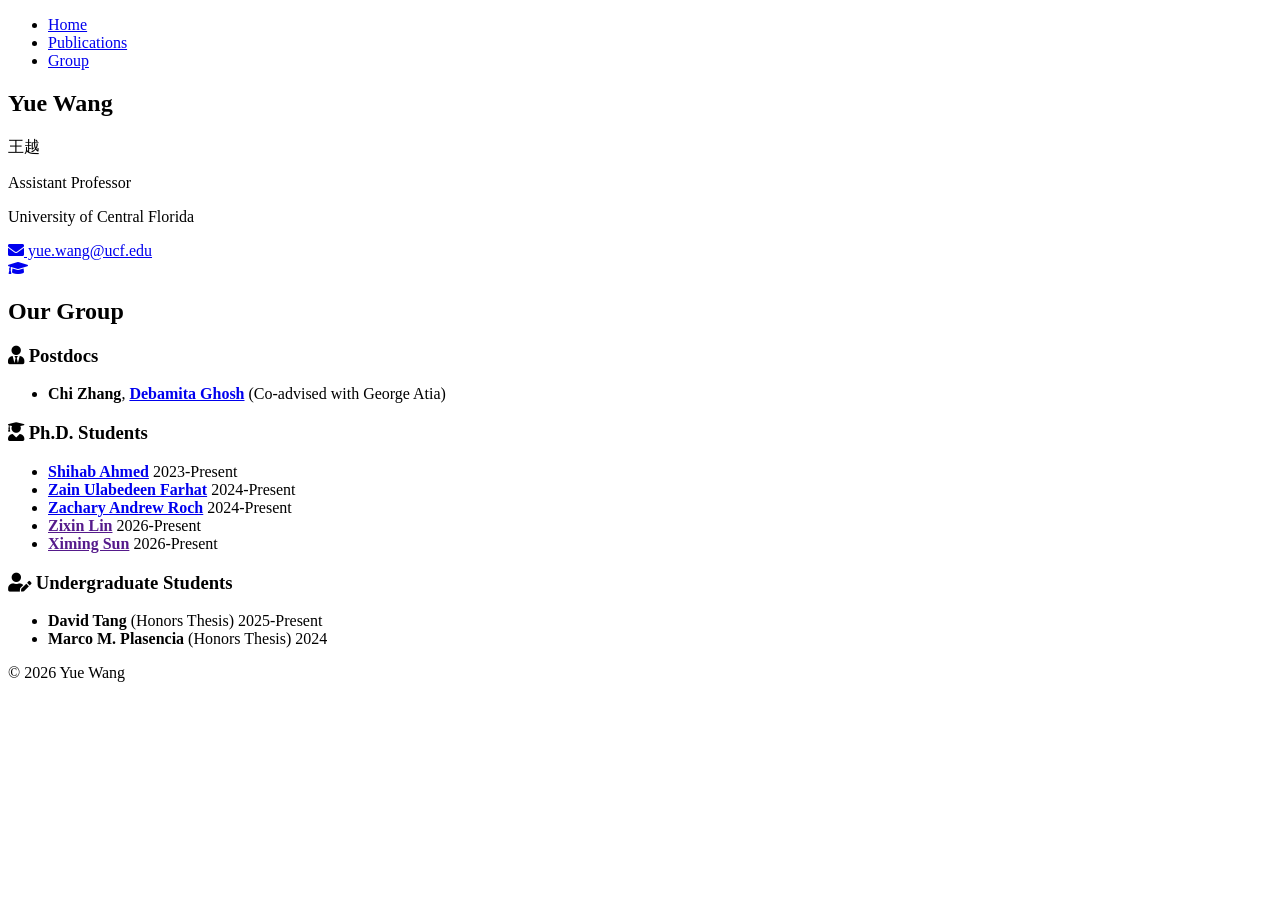
==== group.html @ 141ef3f2 "Update group.html" ====
<!DOCTYPE html>
<html lang="en">
<head>
    <meta charset="UTF-8">
    <meta name="viewport" content="width=device-width, initial-scale=1.0">
    <title>Yue Wang - Group</title>
    <link rel="stylesheet" href="https://fonts.googleapis.com/css2?family=Inter:wght@300;400;600&family=Merriweather:wght@400;700&display=swap">
    <link rel="stylesheet" href="https://cdnjs.cloudflare.com/ajax/libs/font-awesome/5.15.3/css/all.min.css">
    <link rel="stylesheet" href="styles.css">
</head>
<body class="bg-light">

    <nav class="navbar">
        <div class="nav-container">
            <ul class="nav-links">
                <li><a href="index.html">Home</a></li>
                <li><a href="publications.html">Publications</a></li>
                <li><a href="group.html" class="active">Group</a></li>
            </ul>
        </div>
    </nav>

    <div class="main-layout">
        <aside class="sidebar">
            <div class="sidebar-card">
                <h1 class="sidebar-name">Yue Wang</h1>
                <p class="sidebar-name-zh">王越</p>
                <p class="sidebar-title">Assistant Professor</p>
                <p class="sidebar-affiliation">University of Central Florida</p>
                
                <div class="sidebar-links">
                    <a href="mailto:yue.wang@ucf.edu" class="email-link">
                        <i class="fas fa-envelope"></i> yue.wang@ucf.edu
                    </a>
                    <div class="social-icons">
                        <a href="https://scholar.google.com/citations?user=ndMi_z8AAAAJ" title="Google Scholar"><i class="fas fa-graduation-cap"></i></a>
                    </div>
                </div>
            </div>
        </aside>

        <div class="content-area">
            
            <section class="card">
                <h2>Our Group</h2>
                
                <div class="group-section">
                    <h3 class="group-type-title"><i class="fas fa-user-tie"></i> Postdocs</h3>
                    <ul class="member-list">
                        <li>
                            <strong>Chi Zhang</strong>, 
                            <strong><a href="https://scholar.google.com/citations?user=lnEnqvkAAAAJ&hl=en">Debamita Ghosh</a></strong> 
                            <span class="member-note">(Co-advised with George Atia)</span>
                        </li>
                    </ul>
                </div>

                <div class="group-section">
                    <h3 class="group-type-title"><i class="fas fa-user-graduate"></i> Ph.D. Students</h3>
                    <ul class="member-list">
                        <li><strong><a href="https://scholar.google.com/citations?user=rnjZ5TsAAAAJ">Shihab Ahmed</a></strong> <span class="member-year">2023-Present</span></li>
                        <li><strong><a href="https://scholar.google.com/citations?user=D2qVJCsAAAAJ">Zain Ulabedeen Farhat</a></strong> <span class="member-year">2024-Present</span></li>
                        <li><strong><a href="https://scholar.google.com/citations?user=ZyR7ZvEAAAAJ">Zachary Andrew Roch</a></strong> <span class="member-year">2024-Present</span></li>
                        <li><strong><a href="">Zixin Lin</a></strong> <span class="member-year">2026-Present</span></li>
                        <li><strong><a href="">Ximing Sun</a></strong> <span class="member-year">2026-Present</span></li>
                    </ul>
                </div>

                <div class="group-section">
                    <h3 class="group-type-title"><i class="fas fa-user-edit"></i> Undergraduate Students</h3>
                    <ul class="member-list">
                        <li><strong>David Tang</strong> <span class="member-note">(Honors Thesis)</span> <span class="member-year">2025-Present</span></li>
                        <li><strong>Marco M. Plasencia</strong> <span class="member-note">(Honors Thesis)</span> <span class="member-year">2024</span></li>
                    </ul>
                </div>
            </section>

        </div>
    </div>

    <footer>
        <p>&copy; 2026 Yue Wang</p>
    </footer>

</body>
</html>
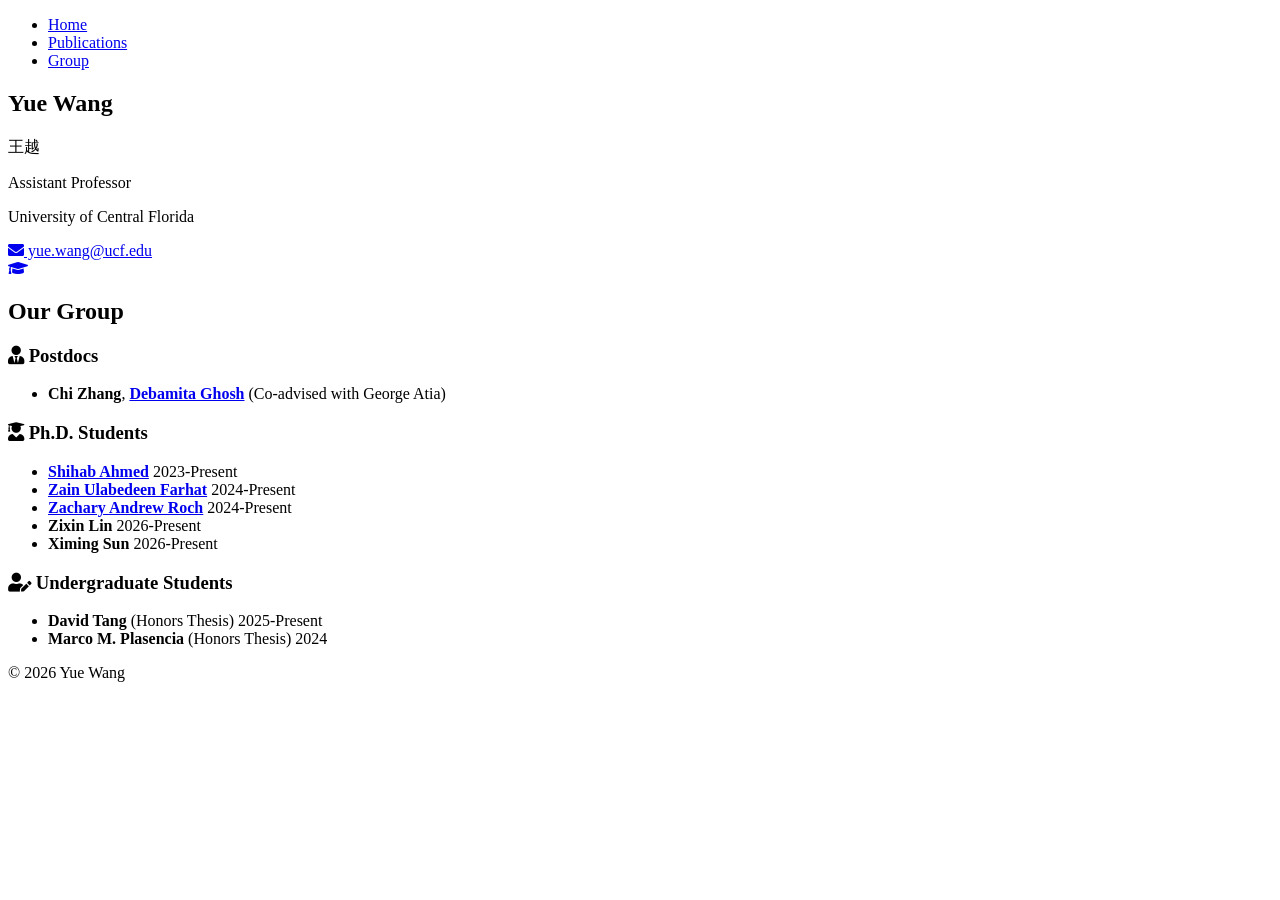
==== commit 93063d97: "Update group.html" ====
--- a/group.html
+++ b/group.html
@@ -61,8 +61,8 @@
                         <li><strong><a href="https://scholar.google.com/citations?user=rnjZ5TsAAAAJ">Shihab Ahmed</a></strong> <span class="member-year">2023-Present</span></li>
                         <li><strong><a href="https://scholar.google.com/citations?user=D2qVJCsAAAAJ">Zain Ulabedeen Farhat</a></strong> <span class="member-year">2024-Present</span></li>
                         <li><strong><a href="https://scholar.google.com/citations?user=ZyR7ZvEAAAAJ">Zachary Andrew Roch</a></strong> <span class="member-year">2024-Present</span></li>
-                        <li><strong><a href="">Zixin Lin</a></strong> <span class="member-year">2026-Present</span></li>
-                        <li><strong><a href="">Ximing Sun</a></strong> <span class="member-year">2026-Present</span></li>
+                        <li><strong>Zixin Lin</strong> <span class="member-year">2026-Present</span></li>
+                        <li><strong>Ximing Sun</strong> <span class="member-year">2026-Present</span></li>
                     </ul>
                 </div>
 
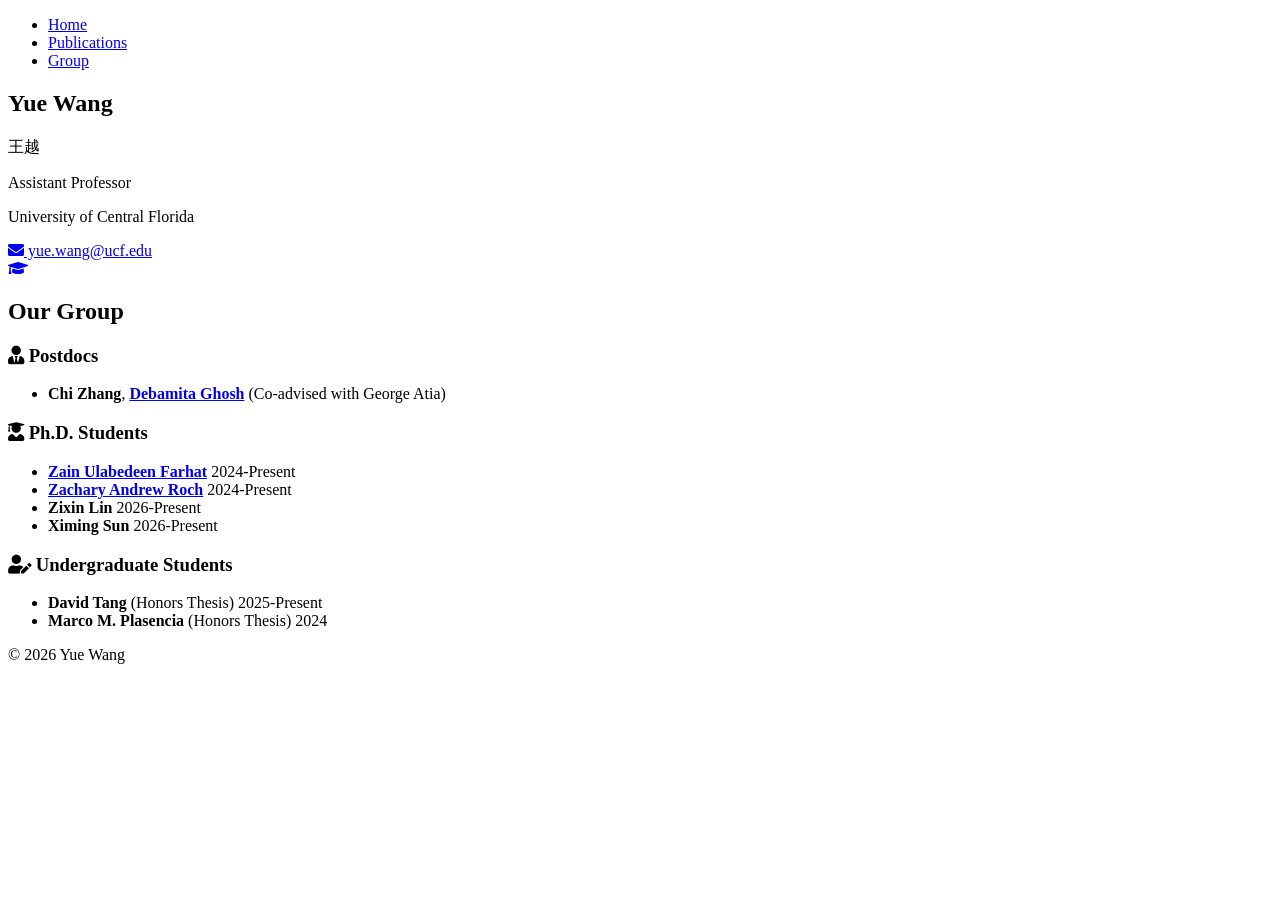
==== commit f5977de3: "Update group.html" ====
--- a/group.html
+++ b/group.html
@@ -58,7 +58,7 @@
                 <div class="group-section">
                     <h3 class="group-type-title"><i class="fas fa-user-graduate"></i> Ph.D. Students</h3>
                     <ul class="member-list">
-                        <li><strong><a href="https://scholar.google.com/citations?user=rnjZ5TsAAAAJ">Shihab Ahmed</a></strong> <span class="member-year">2023-Present</span></li>
+                        <!-- <li><strong><a href="https://scholar.google.com/citations?user=rnjZ5TsAAAAJ">Shihab Ahmed</a></strong> <span class="member-year">2023-Present</span></li> -->
                         <li><strong><a href="https://scholar.google.com/citations?user=D2qVJCsAAAAJ">Zain Ulabedeen Farhat</a></strong> <span class="member-year">2024-Present</span></li>
                         <li><strong><a href="https://scholar.google.com/citations?user=ZyR7ZvEAAAAJ">Zachary Andrew Roch</a></strong> <span class="member-year">2024-Present</span></li>
                         <li><strong>Zixin Lin</strong> <span class="member-year">2026-Present</span></li>
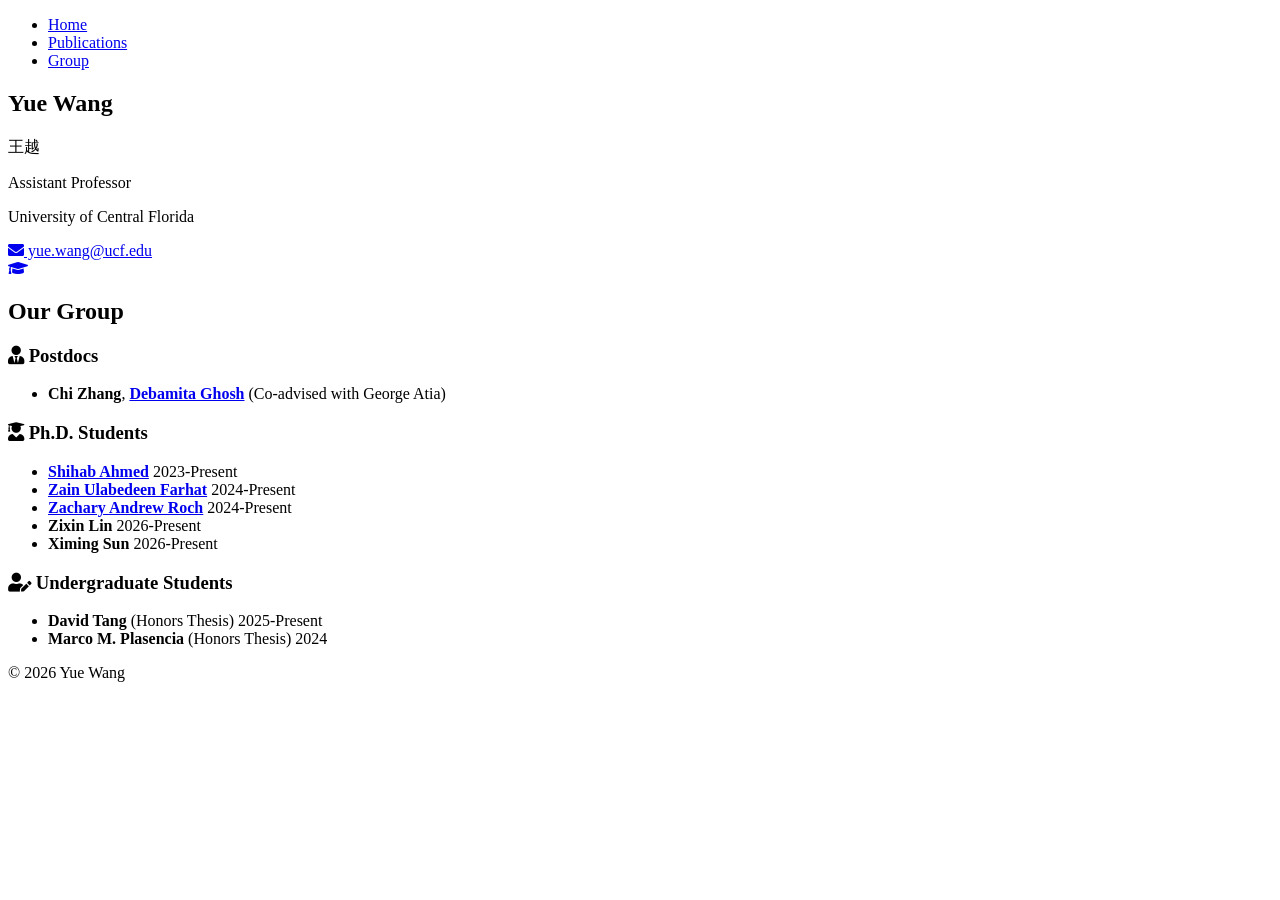
==== commit f18db682: "Update group.html" ====
--- a/group.html
+++ b/group.html
@@ -58,7 +58,7 @@
                 <div class="group-section">
                     <h3 class="group-type-title"><i class="fas fa-user-graduate"></i> Ph.D. Students</h3>
                     <ul class="member-list">
-                        <!-- <li><strong><a href="https://scholar.google.com/citations?user=rnjZ5TsAAAAJ">Shihab Ahmed</a></strong> <span class="member-year">2023-Present</span></li> -->
+                        <li><strong><a href="https://scholar.google.com/citations?user=rnjZ5TsAAAAJ">Shihab Ahmed</a></strong> <span class="member-year">2023-Present</span></li>
                         <li><strong><a href="https://scholar.google.com/citations?user=D2qVJCsAAAAJ">Zain Ulabedeen Farhat</a></strong> <span class="member-year">2024-Present</span></li>
                         <li><strong><a href="https://scholar.google.com/citations?user=ZyR7ZvEAAAAJ">Zachary Andrew Roch</a></strong> <span class="member-year">2024-Present</span></li>
                         <li><strong>Zixin Lin</strong> <span class="member-year">2026-Present</span></li>
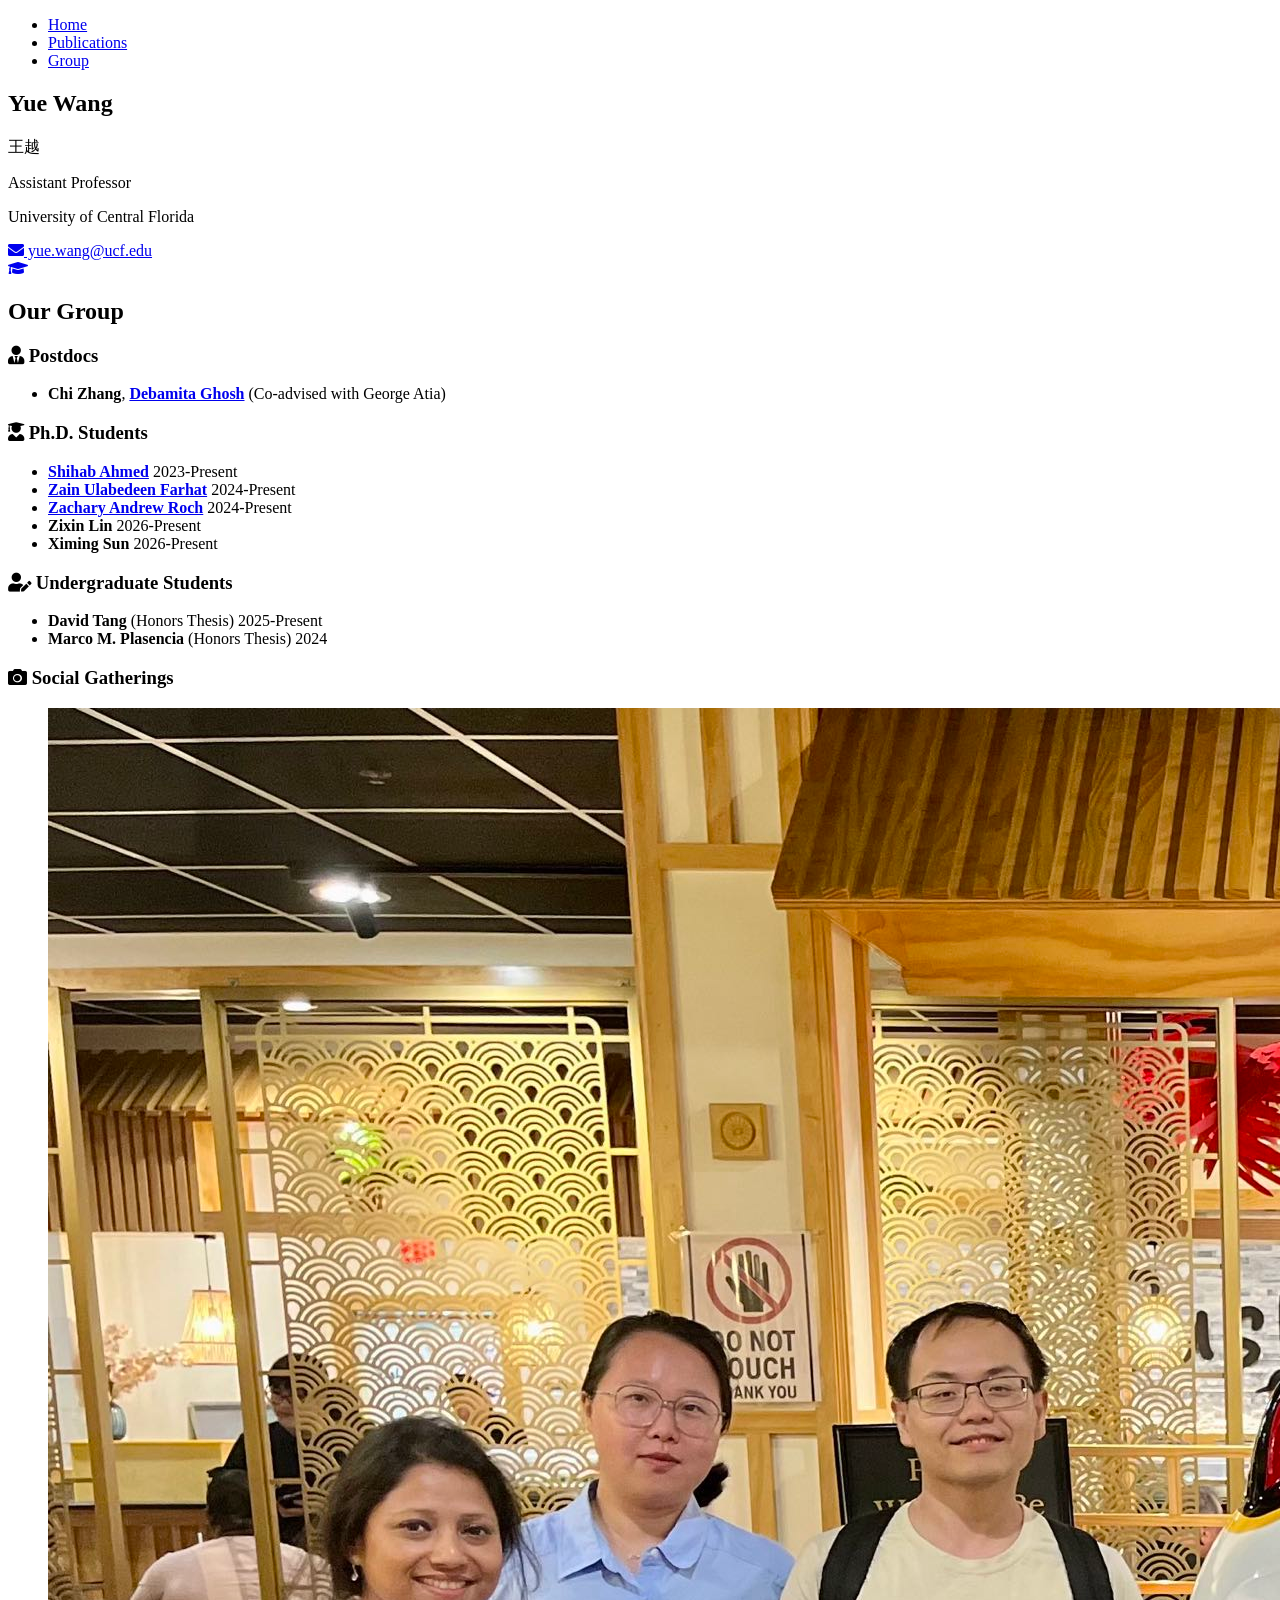
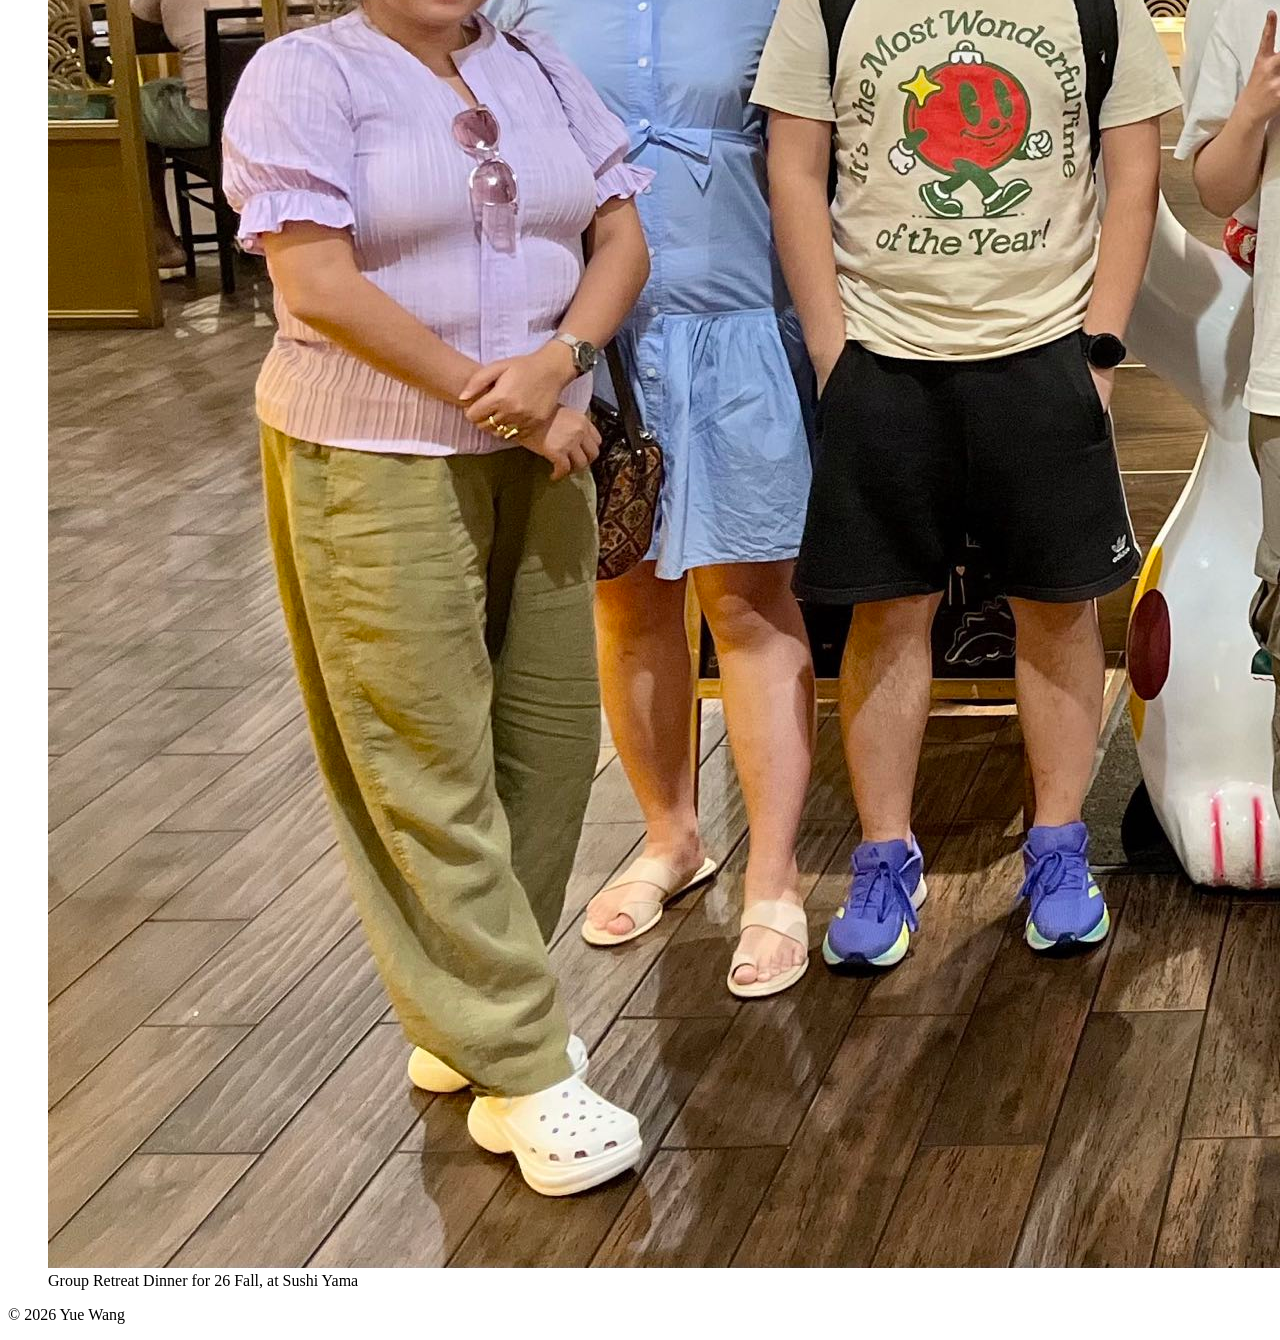
==== commit 5b1e59a7: "Update group.html" ====
--- a/group.html
+++ b/group.html
@@ -73,6 +73,28 @@
                         <li><strong>Marco M. Plasencia</strong> <span class="member-note">(Honors Thesis)</span> <span class="member-year">2024</span></li>
                     </ul>
                 </div>
+            
+            
+            
+            
+            <div class="group-section">
+                    <h3 class="group-type-title"><i class="fas fa-camera"></i> Social Gatherings</h3>
+                    
+                    <!-- Photo Gallery Grid -->
+                    <div class="gallery-grid">
+                        
+                        <!-- Photo 1 -->
+                        <figure class="gallery-item">
+                            <!-- Change 'images/photo1.jpg' to the exact name of your uploaded image -->
+                            <img src="images/group_0822.jpg" alt="Lab group dinner">
+                            <figcaption>Group Retreat Dinner for 26 Fall, at Sushi Yama </figcaption>
+                        </figure>
+
+                        <!-- Add more <figure> blocks here as you get more photos -->
+
+                    </div>
+                </div>
+            
             </section>
 
         </div>
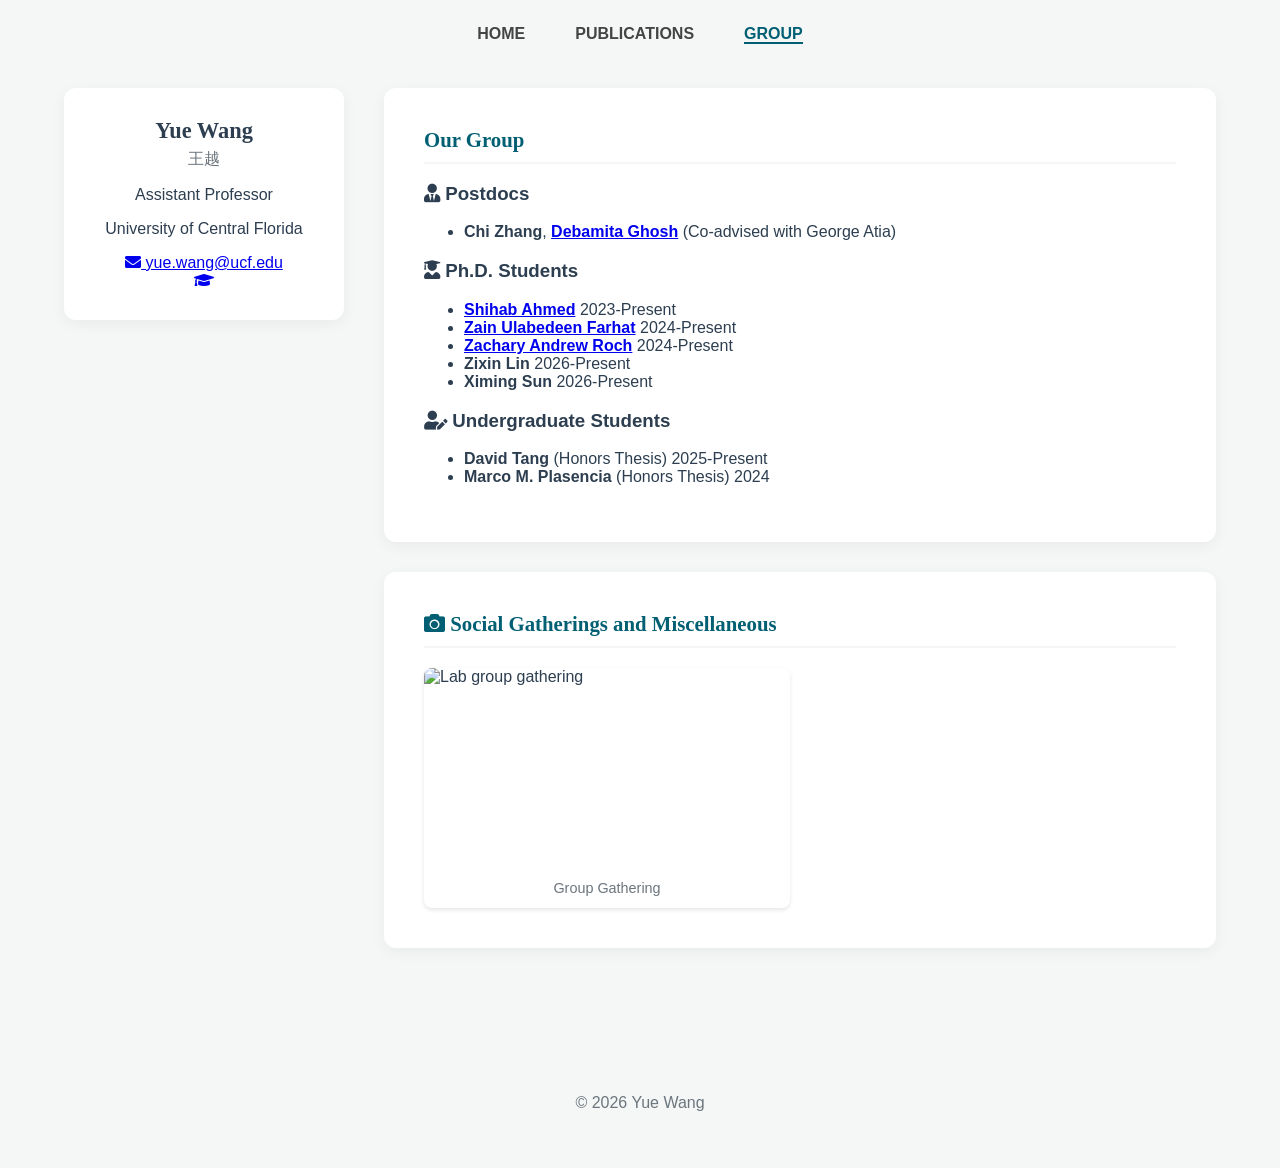
==== commit e7f54c06: "Update group.html" ====
--- a/group.html
+++ b/group.html
@@ -73,28 +73,27 @@
                         <li><strong>Marco M. Plasencia</strong> <span class="member-note">(Honors Thesis)</span> <span class="member-year">2024</span></li>
                     </ul>
                 </div>
+        
             
-            
-            
-            
-            <div class="group-section">
-                    <h3 class="group-type-title"><i class="fas fa-camera"></i> Social Gatherings</h3>
+            </section>
+            <!-- Your existing "Our Group" section ends here -->
+            </section>
+
+            <!-- NEW SECTION: Social Gatherings -->
+            <section class="card" style="margin-top: 30px;">
+                <h2><i class="fas fa-camera"></i> Social Gatherings and Miscellaneous</h2>
+                
+                <div class="gallery-grid">
                     
-                    <!-- Photo Gallery Grid -->
-                    <div class="gallery-grid">
-                        
-                        <!-- Photo 1 -->
-                        <figure class="gallery-item">
-                            <!-- Change 'images/photo1.jpg' to the exact name of your uploaded image -->
-                            <img src="images/group_0822.jpg" alt="Lab group dinner">
-                            <figcaption>Group Retreat Dinner for 26 Fall, at Sushi Yama </figcaption>
-                        </figure>
+                    <figure class="gallery-item">
+                        <!-- Referencing the specific image file verbatim -->
+                        <img src="images/image_f46107.jpg" alt="Lab group gathering">
+                        <figcaption>Group Gathering</figcaption>
+                    </figure>
 
-                        <!-- Add more <figure> blocks here as you get more photos -->
+                    <!-- Add more <figure> blocks here as needed -->
 
-                    </div>
                 </div>
-            
             </section>
 
         </div>
--- a/styles.css
+++ b/styles.css
@@ -0,0 +1,147 @@
+:root {
+    --primary-color: #005f73;
+    --accent-color: #0a9396;
+    --bg-body: #f4f7f6;
+    --bg-card: #ffffff;
+    --text-main: #2c3e50;
+    --text-muted: #6c757d;
+    --font-header: 'Merriweather', serif;
+}
+
+body {
+    background-color: var(--bg-body);
+    margin: 0;
+    font-family: 'Inter', sans-serif;
+    color: var(--text-main);
+}
+
+/* 导航栏 */
+.navbar {
+    background-color: transparent;
+    padding: 25px 0;
+}
+.nav-container {
+    width: 90%;
+    max-width: 1300px;
+    margin: 0 auto;
+    display: flex;
+    justify-content: center;
+}
+.nav-links {
+    list-style: none;
+    display: flex;
+    margin: 0; padding: 0;
+}
+.nav-links li { margin: 0 25px; }
+.nav-links a {
+    color: #444;
+    text-decoration: none;
+    font-weight: 600;
+    text-transform: uppercase;
+}
+.nav-links a.active { color: var(--primary-color); border-bottom: 2px solid var(--primary-color); }
+
+/* 主布局 - 百分比宽度 */
+.main-layout {
+    display: flex;
+    width: 90%;
+    max-width: 1300px;
+    margin: 20px auto 60px;
+    gap: 40px;
+}
+
+/* 左侧边栏照片样式 */
+.sidebar {
+    flex: 1;
+    min-width: 280px;
+}
+.sidebar-card {
+    background: var(--bg-card);
+    border-radius: 12px;
+    padding: 30px;
+    text-align: center;
+    box-shadow: 0 4px 15px rgba(0,0,0,0.05);
+    position: sticky;
+    top: 40px;
+}
+.profile-img {
+    width: 100%;
+    max-width: 220px;
+    border-radius: 10px; /* 圆角增加干净感 */
+    margin-bottom: 20px;
+    box-shadow: 0 4px 10px rgba(0,0,0,0.08);
+}
+.sidebar-name { font-size: 1.4rem; margin: 0; font-family: var(--font-header); }
+.sidebar-name-zh { color: var(--text-muted); margin: 5px 0 15px; }
+
+/* 右侧卡片区域 */
+.content-area {
+    flex: 3;
+}
+.card {
+    background: var(--bg-card);
+    border-radius: 12px;
+    padding: 40px;
+    margin-bottom: 30px;
+    box-shadow: 0 4px 15px rgba(0,0,0,0.05);
+}
+.card h2 {
+    margin-top: 0;
+    font-family: var(--font-header);
+    font-size: 1.3rem; /* 缩小了标题 */
+    color: var(--primary-color);
+    border-bottom: 2px solid var(--bg-body);
+    padding-bottom: 10px;
+}
+
+/* News 列表修复 */
+.news-list { list-style: none; padding: 0; }
+.news-list li { display: flex; gap: 15px; margin-bottom: 12px; align-items: baseline; }
+.news-list .date { color: var(--accent-color); font-weight: bold; min-width: 85px; }
+
+/* 响应式：手机端自动变单列 */
+@media (max-width: 992px) {
+    .main-layout { flex-direction: column; width: 95%; }
+    .sidebar-card { position: static; }
+    .news-list li { flex-direction: column; gap: 5px; }
+}
+
+footer { text-align: center; padding: 40px 0; color: var(--text-muted); }
+
+/* --- Photo Gallery --- */
+.gallery-grid {
+    display: grid;
+    /* This automatically creates a responsive grid. Images will be at least 250px wide */
+    grid-template-columns: repeat(auto-fill, minmax(250px, 1fr));
+    gap: 20px;
+    margin-top: 20px;
+}
+
+.gallery-item {
+    margin: 0;
+    overflow: hidden;
+    border-radius: 8px;
+    box-shadow: 0 2px 4px rgba(0,0,0,0.1);
+    background-color: var(--bg-light);
+}
+
+.gallery-item img {
+    width: 100%;
+    height: 200px; /* Forces all images to be the same height */
+    object-fit: cover; /* Prevents images from stretching weirdly */
+    display: block;
+    transition: transform 0.3s ease;
+}
+
+/* Adds a nice zoom effect when someone hovers over the image */
+.gallery-item img:hover {
+    transform: scale(1.05);
+}
+
+.gallery-item figcaption {
+    padding: 12px;
+    text-align: center;
+    font-size: 0.9rem;
+    color: var(--text-muted);
+    font-weight: 500;
+}
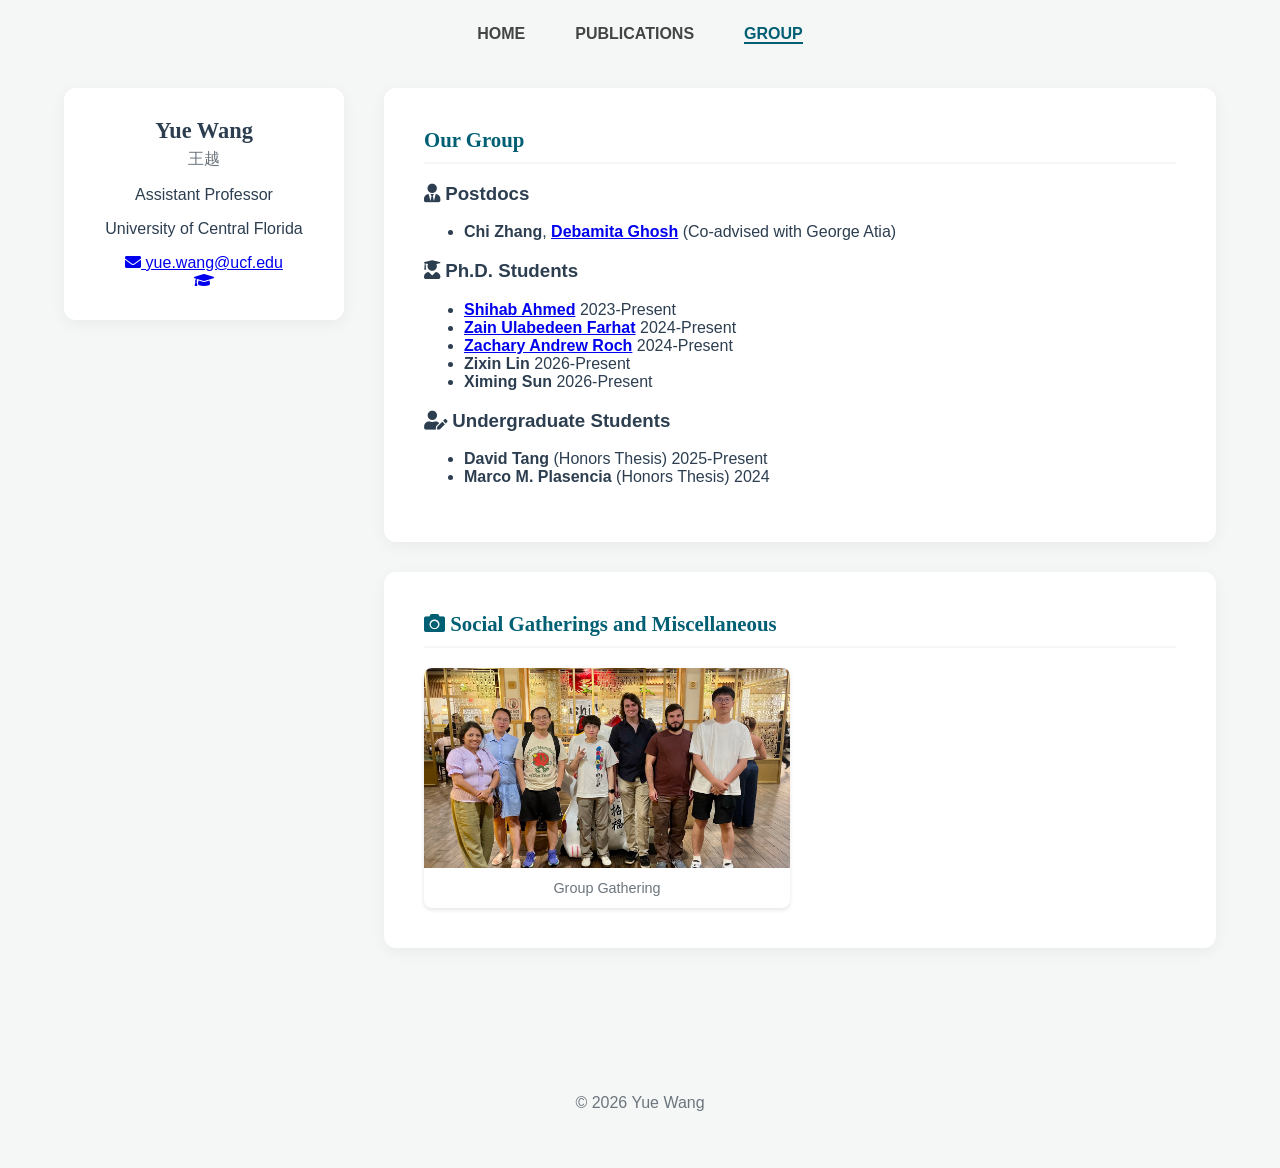
==== commit 940a2baa: "Update group.html" ====
--- a/group.html
+++ b/group.html
@@ -87,7 +87,7 @@
                     
                     <figure class="gallery-item">
                         <!-- Referencing the specific image file verbatim -->
-                        <img src="images/image_f46107.jpg" alt="Lab group gathering">
+                        <img src="images/group_0822.jpg" alt="Lab group gathering">
                         <figcaption>Group Gathering</figcaption>
                     </figure>
 
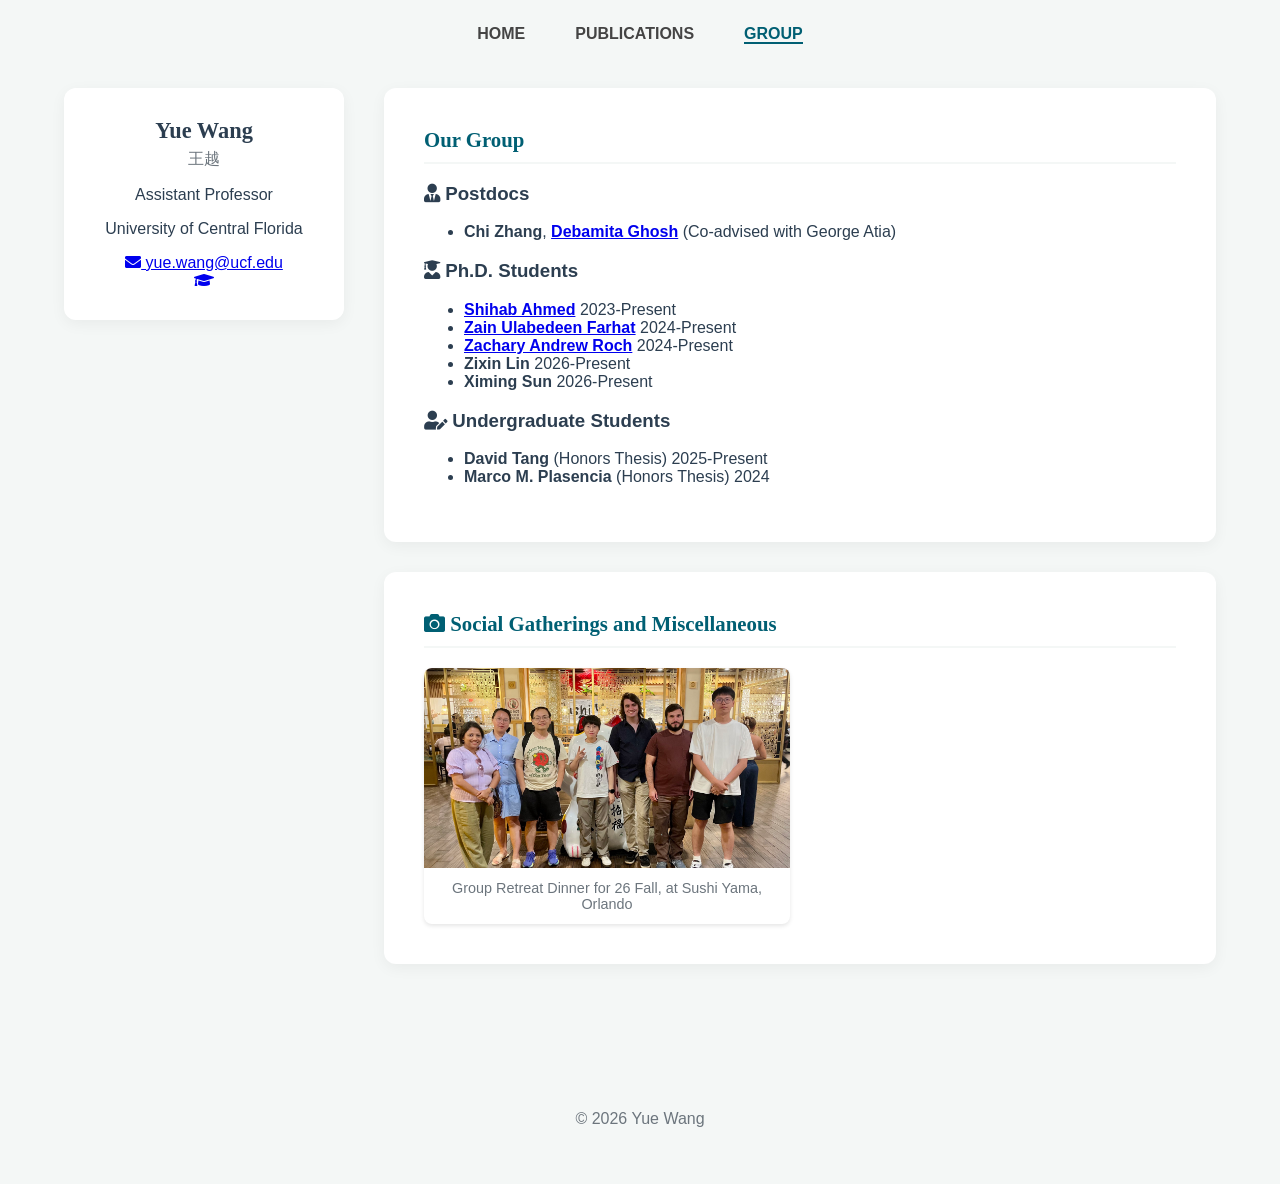
==== commit fd94b6e5: "Update group.html" ====
--- a/group.html
+++ b/group.html
@@ -88,7 +88,7 @@
                     <figure class="gallery-item">
                         <!-- Referencing the specific image file verbatim -->
                         <img src="images/group_0822.jpg" alt="Lab group gathering">
-                        <figcaption>Group Gathering</figcaption>
+                        <figcaption>Group Retreat Dinner for 26 Fall, at Sushi Yama, Orlando</figcaption>
                     </figure>
 
                     <!-- Add more <figure> blocks here as needed -->
